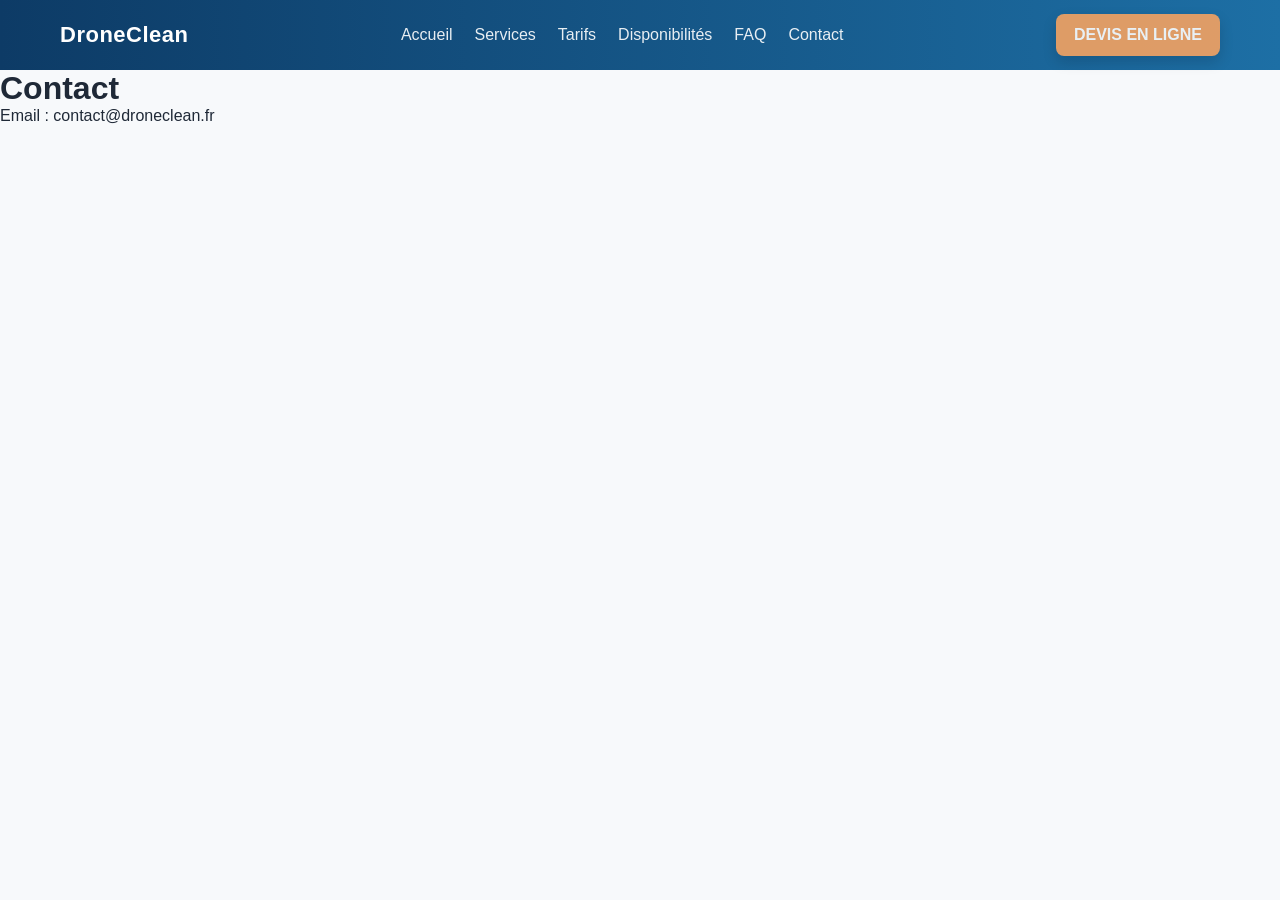
==== contact.html @ ed6cdf1e "Add files via upload" ====
<!-- ===================== CONTACT.HTML ===================== -->
<!DOCTYPE html>
<html lang="fr">
<head>
<meta charset="UTF-8">
<title>Contact</title>
<link rel="stylesheet" href="style.css">
</head>
<body>
    <header>
  <nav>
    <h1>DroneClean</h1>
    <ul>
      <li><a href="index.html">Accueil</a></li>
      <li><a href="services.html">Services</a></li>
      <li><a href="tarifs.html">Tarifs</a></li>
      <li><a href="disponibilites.html">Disponibilités</a></li>
      <li><a href="faq.html">FAQ</a></li>
      <li><a href="contact.html">Contact</a></li>
    </ul>
    <a class="btn" href="devis.html">DEVIS EN LIGNE</a>
  </nav>
</header>
<h1>Contact</h1>
<p>Email : contact@droneclean.fr</p>
</body>
</html>
---- style.css ----
/* RESET */
*{margin:0;padding:0;box-sizing:border-box}
body{font-family:'Segoe UI',Arial,sans-serif;background:#f7f9fb;color:#1f2937}

/* NAVBAR */
header{position:sticky;top:0;z-index:1000;background:linear-gradient(90deg,#0d3b66,#1d6fa5);color:#fff}
nav{max-width:1200px;margin:auto;display:flex;align-items:center;justify-content:space-between;padding:14px 20px}
nav h1{font-size:22px;letter-spacing:.5px}
nav ul{display:flex;gap:22px;list-style:none}
nav a{color:#fff;text-decoration:none;font-weight:500;opacity:.9;transition:.25s}
nav a:hover{opacity:1;color:#f4a261}

/* BUTTON */
.btn{background:#f4a261;color:#fff;padding:12px 18px;border-radius:8px;text-decoration:none;font-weight:700;display:inline-block;box-shadow:0 6px 14px rgba(0,0,0,.15);transition:.25s}
.btn:hover{transform:translateY(-2px);background:#e76f51}

/* HERO */
.hero{height:90vh;min-height:520px;background:url('drone.jpg') center/cover no-repeat;display:flex;align-items:center;justify-content:center;text-align:center;color:#fff;position:relative}
.hero::after{content:"";position:absolute;inset:0;background:linear-gradient(180deg,rgba(0,0,0,.45),rgba(0,0,0,.55))}
.hero > div{position:relative;z-index:1;max-width:800px;padding:0 20px}
.hero h2{font-size:48px;line-height:1.1;margin-bottom:12px}
.hero p{font-size:20px;margin-bottom:22px;opacity:.95}

/* ADVANTAGES */
.advantages{max-width:1200px;margin:0 auto;padding:70px 20px;text-align:center}
.advantages h2{font-size:32px;margin-bottom:10px}
.cards{display:flex;gap:22px;margin-top:30px}
.card{flex:1;background:#fff;padding:28px;border-radius:14px;box-shadow:0 10px 24px rgba(0,0,0,.08);transition:.25s}
.card:hover{transform:translateY(-8px);box-shadow:0 16px 30px rgba(0,0,0,.12)}

/* CTA */
.cta{background:linear-gradient(90deg,#2a9d8f,#2ecc71);color:#fff;text-align:center;padding:70px 20px}
.cta h2{font-size:30px;margin-bottom:18px}

/* GENERIC SECTIONS */
section{width:100%}

/* FEATURES (si utilisé) */
.features{max-width:1200px;margin:0 auto;padding:70px 20px;text-align:center}
.feature-cards{display:flex;gap:22px;margin-top:28px}
.feature{flex:1;background:#fff;padding:24px;border-radius:12px;box-shadow:0 8px 18px rgba(0,0,0,.08)}

/* PROCESS (si utilisé) */
.process{background:#0f172a;color:#fff;text-align:center;padding:70px 20px}
.steps{max-width:1200px;margin:28px auto 0;display:flex;gap:22px}
.step{flex:1;opacity:.95}

/* FORM */
form{max-width:520px;margin:40px auto;padding:20px;background:#fff;border-radius:12px;box-shadow:0 10px 24px rgba(0,0,0,.08);display:flex;flex-direction:column;gap:14px}
input,textarea{padding:12px 14px;border-radius:8px;border:1px solid #d1d5db;font-size:14px}
textarea{min-height:120px;resize:vertical}
button{border:none;cursor:pointer}

/* FOOTER */
footer{background:#0d3b66;color:#fff;text-align:center;padding:22px;margin-top:40px}

/* WHATSAPP FLOAT (optionnel) */
.whatsapp{position:fixed;right:18px;bottom:18px;background:#25D366;color:#fff;font-size:26px;padding:14px;border-radius:50%;text-decoration:none;box-shadow:0 10px 18px rgba(0,0,0,.2)}

/* RESPONSIVE */
@media (max-width: 900px){
  .cards,.feature-cards,.steps{flex-direction:column}
  .hero h2{font-size:34px}
  nav ul{display:none}
}
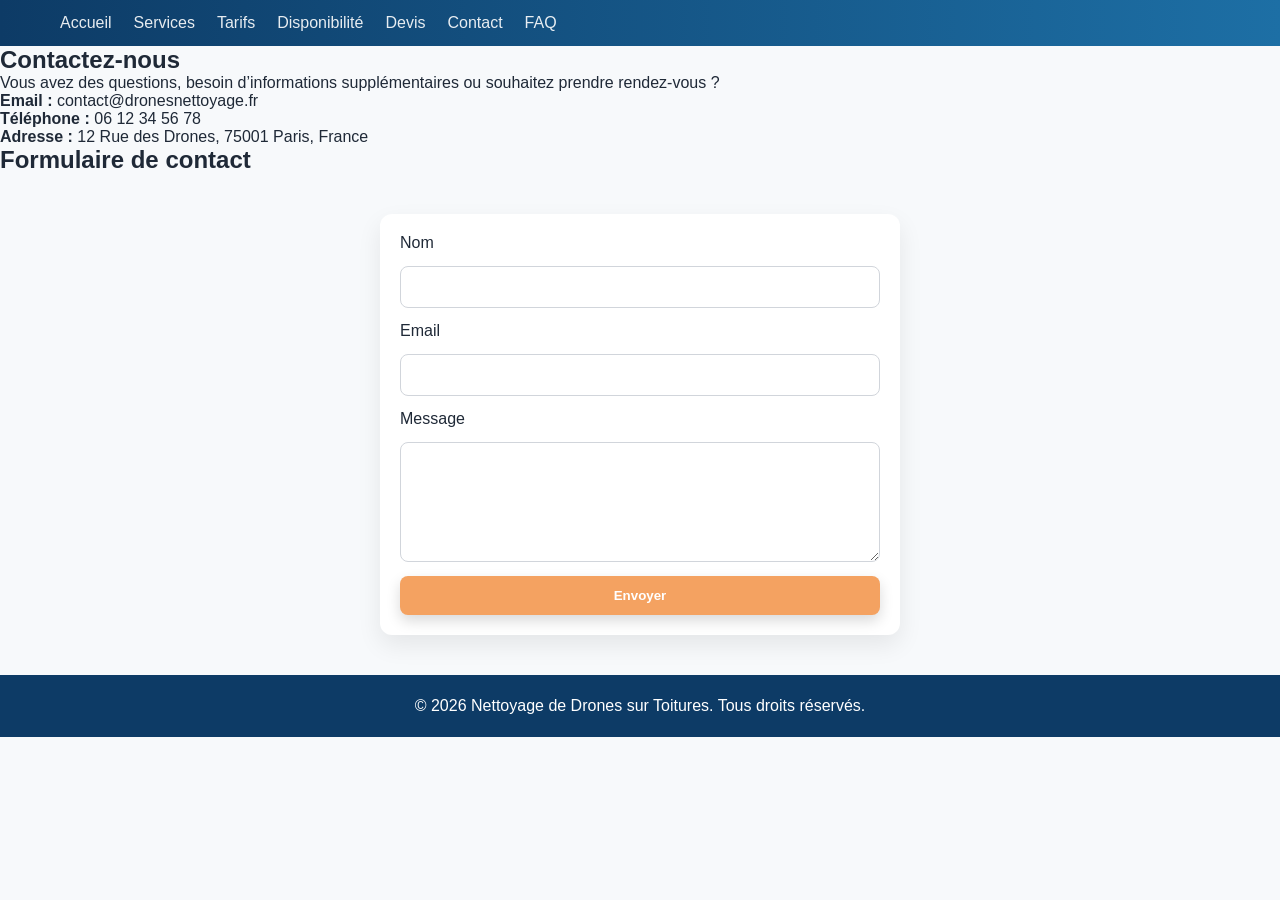
==== commit 553b7d5c: "Revamp contact.html with new structure and form Updated the contact page with new layout and contact" ====
--- a/contact.html
+++ b/contact.html
@@ -1,27 +1,54 @@
-<!-- ===================== CONTACT.HTML ===================== -->
 <!DOCTYPE html>
 <html lang="fr">
 <head>
-<meta charset="UTF-8">
-<title>Contact</title>
-<link rel="stylesheet" href="style.css">
+    <meta charset="UTF-8">
+    <meta name="viewport" content="width=device-width, initial-scale=1.0">
+    <title>Contact - Nettoyage de Drones</title>
+    <link rel="stylesheet" href="style.css">
 </head>
 <body>
     <header>
-  <nav>
-    <h1>DroneClean</h1>
-    <ul>
-      <li><a href="index.html">Accueil</a></li>
-      <li><a href="services.html">Services</a></li>
-      <li><a href="tarifs.html">Tarifs</a></li>
-      <li><a href="disponibilites.html">Disponibilités</a></li>
-      <li><a href="faq.html">FAQ</a></li>
-      <li><a href="contact.html">Contact</a></li>
-    </ul>
-    <a class="btn" href="devis.html">DEVIS EN LIGNE</a>
-  </nav>
-</header>
-<h1>Contact</h1>
-<p>Email : contact@droneclean.fr</p>
+        <nav>
+            <ul>
+                <li><a href="index.html">Accueil</a></li>
+                <li><a href="services.html">Services</a></li>
+                <li><a href="tarifs.html">Tarifs</a></li>
+                <li><a href="disponibilites.html">Disponibilité</a></li>
+                <li><a href="devis.html">Devis</a></li>
+                <li><a href="contact.html" class="active">Contact</a></li>
+                <li><a href="faq.html">FAQ</a></li>
+            </ul>
+        </nav>
+    </header>
+
+    <main>
+        <section class="contact-info">
+            <h1>Contactez-nous</h1>
+            <p>Vous avez des questions, besoin d’informations supplémentaires ou souhaitez prendre rendez-vous ?</p>
+            <ul>
+                <li><strong>Email :</strong> contact@dronesnettoyage.fr</li>
+                <li><strong>Téléphone :</strong> 06 12 34 56 78</li>
+                <li><strong>Adresse :</strong> 12 Rue des Drones, 75001 Paris, France</li>
+            </ul>
+
+            <h2>Formulaire de contact</h2>
+            <form action="#" method="POST">
+                <label for="contact-name">Nom</label>
+                <input type="text" id="contact-name" name="name" required>
+
+                <label for="contact-email">Email</label>
+                <input type="email" id="contact-email" name="email" required>
+
+                <label for="contact-message">Message</label>
+                <textarea id="contact-message" name="message" rows="5" required></textarea>
+
+                <button type="submit" class="btn">Envoyer</button>
+            </form>
+        </section>
+    </main>
+
+    <footer>
+        <p>&copy; 2026 Nettoyage de Drones sur Toitures. Tous droits réservés.</p>
+    </footer>
 </body>
-</html>+</html>
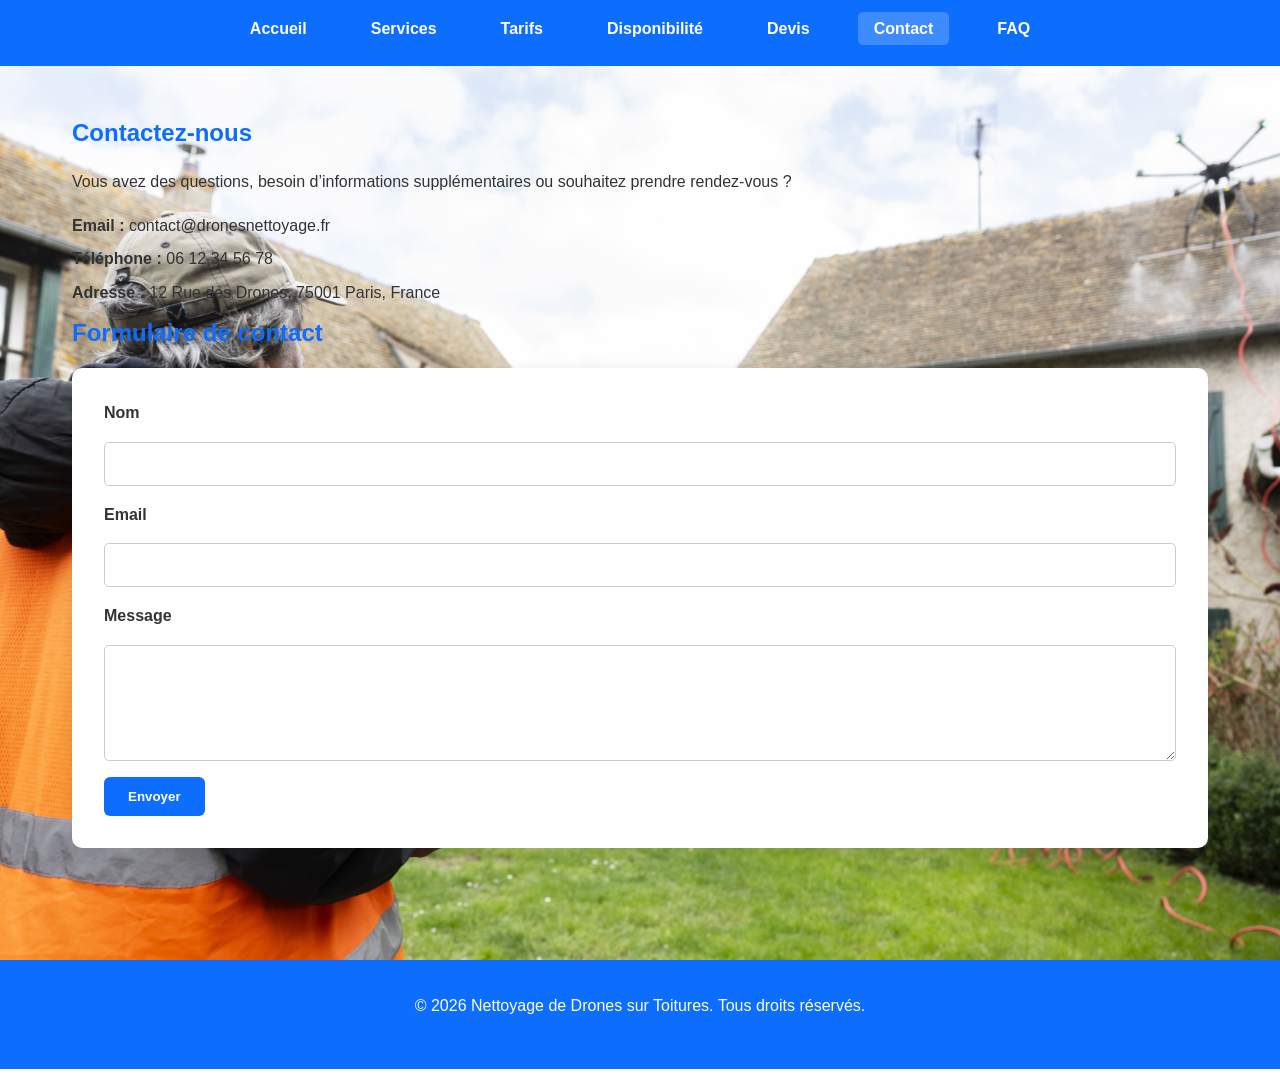
==== commit bd5f946a: "Update contact.html" ====
--- a/contact.html
+++ b/contact.html
@@ -32,7 +32,7 @@
             </ul>
 
             <h2>Formulaire de contact</h2>
-            <form action="#" method="POST">
+            <form action="contact.php" method="POST">
                 <label for="contact-name">Nom</label>
                 <input type="text" id="contact-name" name="name" required>
 
--- a/style.css
+++ b/style.css
@@ -1,65 +1,324 @@
-/* RESET */
-*{margin:0;padding:0;box-sizing:border-box}
-body{font-family:'Segoe UI',Arial,sans-serif;background:#f7f9fb;color:#1f2937}
-
-/* NAVBAR */
-header{position:sticky;top:0;z-index:1000;background:linear-gradient(90deg,#0d3b66,#1d6fa5);color:#fff}
-nav{max-width:1200px;margin:auto;display:flex;align-items:center;justify-content:space-between;padding:14px 20px}
-nav h1{font-size:22px;letter-spacing:.5px}
-nav ul{display:flex;gap:22px;list-style:none}
-nav a{color:#fff;text-decoration:none;font-weight:500;opacity:.9;transition:.25s}
-nav a:hover{opacity:1;color:#f4a261}
-
-/* BUTTON */
-.btn{background:#f4a261;color:#fff;padding:12px 18px;border-radius:8px;text-decoration:none;font-weight:700;display:inline-block;box-shadow:0 6px 14px rgba(0,0,0,.15);transition:.25s}
-.btn:hover{transform:translateY(-2px);background:#e76f51}
-
-/* HERO */
-.hero{height:90vh;min-height:520px;background:url('drone.jpg') center/cover no-repeat;display:flex;align-items:center;justify-content:center;text-align:center;color:#fff;position:relative}
-.hero::after{content:"";position:absolute;inset:0;background:linear-gradient(180deg,rgba(0,0,0,.45),rgba(0,0,0,.55))}
-.hero > div{position:relative;z-index:1;max-width:800px;padding:0 20px}
-.hero h2{font-size:48px;line-height:1.1;margin-bottom:12px}
-.hero p{font-size:20px;margin-bottom:22px;opacity:.95}
-
-/* ADVANTAGES */
-.advantages{max-width:1200px;margin:0 auto;padding:70px 20px;text-align:center}
-.advantages h2{font-size:32px;margin-bottom:10px}
-.cards{display:flex;gap:22px;margin-top:30px}
-.card{flex:1;background:#fff;padding:28px;border-radius:14px;box-shadow:0 10px 24px rgba(0,0,0,.08);transition:.25s}
-.card:hover{transform:translateY(-8px);box-shadow:0 16px 30px rgba(0,0,0,.12)}
-
-/* CTA */
-.cta{background:linear-gradient(90deg,#2a9d8f,#2ecc71);color:#fff;text-align:center;padding:70px 20px}
-.cta h2{font-size:30px;margin-bottom:18px}
-
-/* GENERIC SECTIONS */
-section{width:100%}
-
-/* FEATURES (si utilisé) */
-.features{max-width:1200px;margin:0 auto;padding:70px 20px;text-align:center}
-.feature-cards{display:flex;gap:22px;margin-top:28px}
-.feature{flex:1;background:#fff;padding:24px;border-radius:12px;box-shadow:0 8px 18px rgba(0,0,0,.08)}
-
-/* PROCESS (si utilisé) */
-.process{background:#0f172a;color:#fff;text-align:center;padding:70px 20px}
-.steps{max-width:1200px;margin:28px auto 0;display:flex;gap:22px}
-.step{flex:1;opacity:.95}
-
-/* FORM */
-form{max-width:520px;margin:40px auto;padding:20px;background:#fff;border-radius:12px;box-shadow:0 10px 24px rgba(0,0,0,.08);display:flex;flex-direction:column;gap:14px}
-input,textarea{padding:12px 14px;border-radius:8px;border:1px solid #d1d5db;font-size:14px}
-textarea{min-height:120px;resize:vertical}
-button{border:none;cursor:pointer}
-
-/* FOOTER */
-footer{background:#0d3b66;color:#fff;text-align:center;padding:22px;margin-top:40px}
-
-/* WHATSAPP FLOAT (optionnel) */
-.whatsapp{position:fixed;right:18px;bottom:18px;background:#25D366;color:#fff;font-size:26px;padding:14px;border-radius:50%;text-decoration:none;box-shadow:0 10px 18px rgba(0,0,0,.2)}
-
-/* RESPONSIVE */
-@media (max-width: 900px){
-  .cards,.feature-cards,.steps{flex-direction:column}
-  .hero h2{font-size:34px}
-  nav ul{display:none}
-}
+/* =====================
+   RESET & BASE
+===================== */
+* {
+    margin: 0;
+    padding: 0;
+    box-sizing: border-box;
+}
+
+body {
+    font-family: 'Segoe UI', Tahoma, Geneva, Verdana, sans-serif;
+    line-height: 1.6;
+    color: #333;
+    background-image: url('DSC_1285.jpg');
+    background-size: cover, cover, cover;
+    background-position: center, center, center;
+    background-repeat: no-repeat, no-repeat, no-repeat;
+    background-blend-mode: overlay, lighten, soft-light; /* Mélange visuel */
+}
+
+a {
+    text-decoration: none;
+    color: inherit;
+}
+
+ul {
+    list-style: none;
+}
+
+img {
+    max-width: 100%;
+    display: block;
+}
+
+/* =====================
+   HEADER & NAVIGATION
+===================== */
+header {
+    background-color: #0d6efd;
+    color: #fff;
+}
+
+nav {
+    display: flex;
+    justify-content: center;
+    padding: 1rem 0;
+    background-color: #0d6efd;
+}
+
+nav ul {
+    display: flex;
+    gap: 2rem;
+    flex-wrap: wrap;
+    justify-content: center;
+}
+
+nav li a {
+    color: #fff;
+    font-weight: 600;
+    padding: 0.5rem 1rem;
+    border-radius: 5px;
+    transition: background 0.3s;
+}
+
+nav li a:hover,
+nav li a.active {
+    background-color: rgba(255, 255, 255, 0.2);
+}
+
+/* =====================
+   HERO SECTION
+===================== */
+.hero {
+    text-align: center;
+    padding: 4rem 2rem;
+    background: url('images/hero.jpg') no-repeat center center/cover;
+    color: #fff;
+    position: relative;
+}
+
+.hero::after {
+    content: '';
+    position: absolute;
+    inset: 0;
+    background-color: rgba(0,0,0,0.4);
+}
+
+.hero h1 {
+    font-size: 3rem;
+    margin-bottom: 1rem;
+    position: relative;
+    z-index: 1;
+}
+
+.hero p {
+    font-size: 1.2rem;
+    margin-bottom: 2rem;
+    position: relative;
+    z-index: 1;
+}
+
+.hero .btn {
+    position: relative;
+    z-index: 1;
+}
+
+/* =====================
+   BUTTONS
+===================== */
+.btn {
+    display: inline-block;
+    padding: 0.75rem 1.5rem;
+    background-color: #0d6efd;
+    color: #fff;
+    font-weight: bold;
+    border: none;
+    border-radius: 6px;
+    cursor: pointer;
+    transition: background 0.3s, transform 0.2s;
+}
+
+.btn:hover {
+    background-color: #0056b3;
+    transform: translateY(-2px);
+}
+
+/* =====================
+   MAIN SECTIONS
+===================== */
+main {
+    padding: 3rem 2rem;
+    max-width: 1200px;
+    margin: 0 auto;
+}
+
+h1, h2, h3 {
+    margin-bottom: 1rem;
+    color: #0d6efd;
+}
+
+p {
+    margin-bottom: 1rem;
+    line-height: 1.8;
+}
+
+ul li {
+    margin-bottom: 0.5rem;
+}
+
+/* =====================
+   FEATURES / SERVICES
+===================== */
+.features,
+.service-grid {
+    display: flex;
+    flex-wrap: wrap;
+    gap: 2rem;
+    margin-top: 2rem;
+}
+
+.feature-item,
+.service-item {
+    flex: 1 1 30%;
+    background-color: #fff;
+    border-radius: 10px;
+    padding: 1rem;
+    text-align: center;
+    box-shadow: 0 5px 15px rgba(0,0,0,0.1);
+}
+
+.feature-item img,
+.service-item img {
+    border-radius: 10px;
+    margin-bottom: 1rem;
+}
+
+/* Grille services responsive */
+.service-grid {
+    display: grid;
+    grid-template-columns: repeat(auto-fit, minmax(250px, 1fr));
+    gap: 2rem;
+}
+
+/* =====================
+   CTA SECTION
+===================== */
+.cta {
+    text-align: center;
+    margin: 4rem 0;
+    padding: 2rem;
+    background-color: #e9f0ff;
+    border-radius: 10px;
+}
+
+.cta h2 {
+    margin-bottom: 1rem;
+}
+
+.cta p {
+    margin-bottom: 2rem;
+}
+
+/* =====================
+   FORMS
+===================== */
+form {
+    display: flex;
+    flex-direction: column;
+    gap: 1rem;
+    background-color: #fff;
+    padding: 2rem;
+    border-radius: 10px;
+    box-shadow: 0 5px 15px rgba(0,0,0,0.1);
+}
+
+form label {
+    font-weight: 600;
+}
+
+form input,
+form select,
+form textarea {
+    padding: 0.75rem;
+    border-radius: 5px;
+    border: 1px solid #ccc;
+    font-size: 1rem;
+    width: 100%;
+}
+
+form button {
+    width: fit-content;
+    align-self: flex-start;
+}
+
+/* =====================
+   FAQ
+===================== */
+.faq-section {
+    max-width: 900px;
+    margin: 0 auto;
+}
+
+.faq-item {
+    margin-bottom: 1.5rem;
+    background-color: #fff;
+    padding: 1rem 1.5rem;
+    border-radius: 8px;
+    box-shadow: 0 4px 12px rgba(0,0,0,0.05);
+}
+
+.faq-item h3 {
+    cursor: pointer;
+    transition: color 0.3s;
+}
+
+.faq-item h3:hover {
+    color: #0056b3;
+}
+
+/* =====================
+   TABLEAUX (TARIFS & CALENDRIER)
+===================== */
+table {
+    width: 100%;
+    border-collapse: collapse;
+    margin: 2rem 0;
+    background-color: #fff;
+    border-radius: 8px;
+    overflow: hidden;
+    box-shadow: 0 5px 15px rgba(0,0,0,0.05);
+}
+
+th, td {
+    padding: 1rem;
+    text-align: left;
+    border-bottom: 1px solid #eee;
+}
+
+th {
+    background-color: #0d6efd;
+    color: #fff;
+    font-weight: bold;
+}
+
+tbody tr:hover {
+    background-color: #f1f7ff;
+}
+
+a {
+    color: #0d6efd;
+    font-weight: 600;
+}
+
+/* =====================
+   FOOTER
+===================== */
+footer {
+    text-align: center;
+    padding: 2rem;
+    background-color: #0d6efd;
+    color: #fff;
+    margin-top: 4rem;
+}
+
+/* =====================
+   RESPONSIVE
+===================== */
+@media (max-width: 992px) {
+    .features,
+    .service-grid {
+        flex-direction: column;
+    }
+
+    .hero h1 {
+        font-size: 2.5rem;
+    }
+}
+
+@media (max-width: 576px) {
+    nav ul {
+        flex-direction: column;
+        gap: 1rem;
+    }
+}
